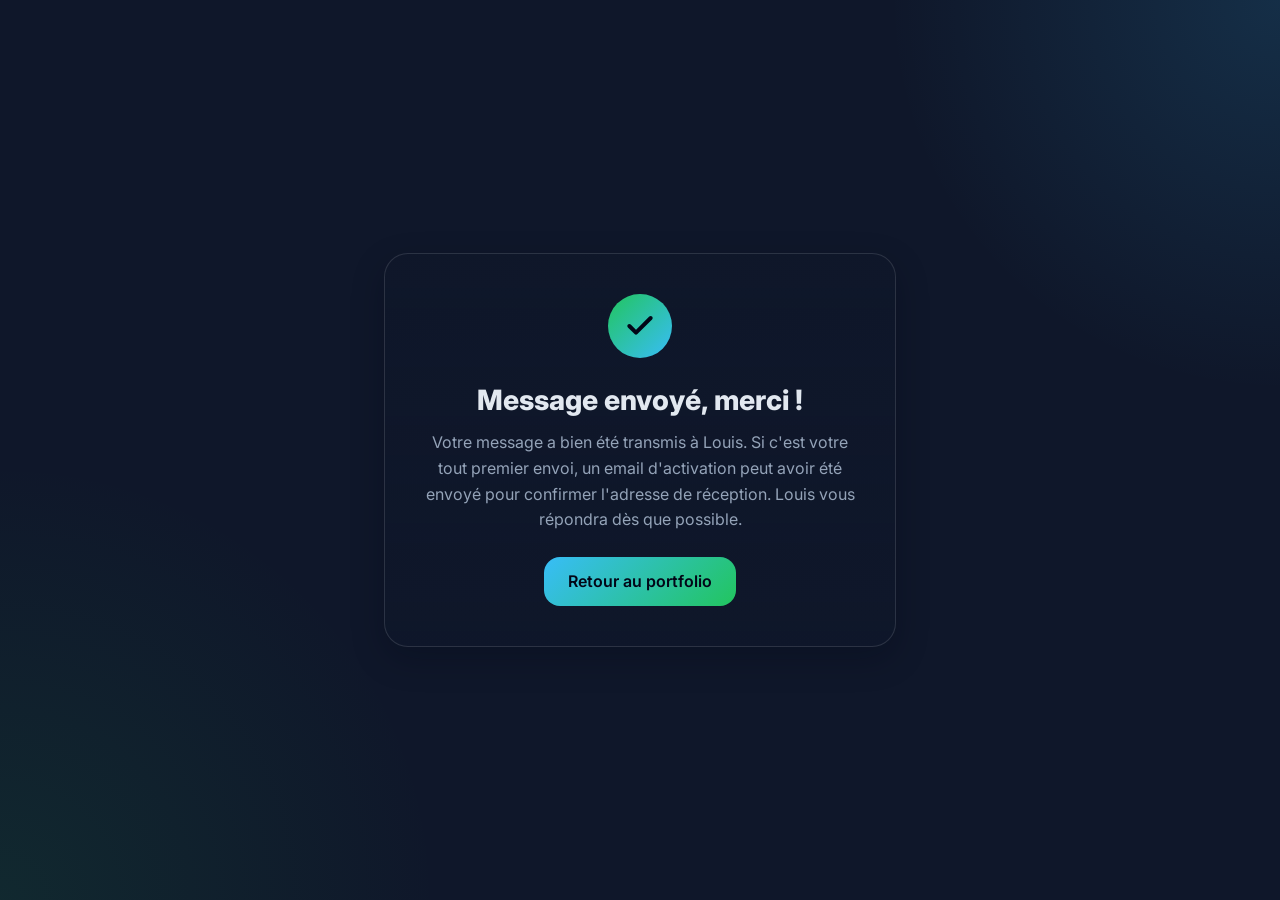
==== merci.html @ 9027954f "feat: add thank you page for message submission" ====
<!DOCTYPE html>
<html lang="fr">
<head>
  <meta charset="UTF-8" />
  <meta name="viewport" content="width=device-width, initial-scale=1.0" />
  <meta name="robots" content="noindex" />
  <title>Message envoyé — Louis Coulongeon</title>
  <link rel="preconnect" href="https://fonts.googleapis.com" />
  <link rel="preconnect" href="https://fonts.gstatic.com" crossorigin />
  <link
    href="https://fonts.googleapis.com/css2?family=Inter:wght@400;500;600;700;800&display=swap"
    rel="stylesheet"
  />
  <link rel="stylesheet" href="./css/base.css" />
  <style>
    .thanks {
      min-height: 100vh;
      display: grid;
      place-items: center;
      padding: 2rem 1.25rem;
      text-align: center;
    }
    .thanks-card {
      max-width: 32rem;
      padding: 2.5rem 2rem;
      border: 1px solid var(--color-border);
      border-radius: var(--radius-lg);
      background: linear-gradient(180deg, rgba(15, 23, 42, 0.72), rgba(15, 23, 42, 0.88));
      box-shadow: var(--shadow-soft);
    }
    .thanks-check {
      width: 64px;
      height: 64px;
      margin: 0 auto 1.25rem;
      display: grid;
      place-items: center;
      border-radius: 999px;
      color: #020617;
      background: linear-gradient(135deg, var(--color-secondary), var(--color-primary));
    }
    .thanks-check svg { width: 32px; height: 32px; }
    .thanks h1 {
      margin: 0 0 0.5rem;
      font-size: 1.75rem;
      font-weight: 800;
    }
    .thanks p {
      margin: 0 0 1.5rem;
      color: var(--color-text-muted);
    }
    .button {
      display: inline-block;
      padding: 0.75rem 1.5rem;
      border-radius: var(--radius-md);
      text-decoration: none;
      font-weight: 600;
      transition: var(--transition-fast);
    }
    .button-primary {
      color: #020617;
      background: linear-gradient(135deg, var(--color-primary), var(--color-secondary));
    }
    .button-primary:hover { transform: translateY(-1px); }
  </style>
</head>
<body>
  <main class="thanks">
    <div class="thanks-card">
      <div class="thanks-check" aria-hidden="true">
        <svg viewBox="0 0 24 24" fill="none" stroke="currentColor" stroke-width="3" stroke-linecap="round" stroke-linejoin="round">
          <polyline points="20 6 9 17 4 12"></polyline>
        </svg>
      </div>
      <h1>Message envoyé, merci !</h1>
      <p>
        Votre message a bien été transmis à Louis. Si c'est votre tout premier
        envoi, un email d'activation peut avoir été envoyé pour confirmer
        l'adresse de réception. Louis vous répondra dès que possible.
      </p>
      <a class="button button-primary" href="./index.html#contact">Retour au portfolio</a>
    </div>
  </main>
</body>
</html>
---- css/base.css ----
:root {
  --color-bg: #0f172a;
  --color-surface: #111c34;
  --color-surface-alt: #17233f;
  --color-card: #1e293b;
  --color-border: rgba(255, 255, 255, 0.12);

  --color-text: #e2e8f0;
  --color-text-muted: #94a3b8;

  --color-primary: #38bdf8;
  --color-primary-dark: #0ea5e9;
  --color-secondary: #22c55e;

  --shadow-sm: 0 10px 30px rgba(15, 23, 42, 0.18);
  --shadow-soft: 0 12px 32px rgba(2, 6, 23, 0.28);
  --shadow-lg: 0 20px 50px rgba(2, 6, 23, 0.35);

  --radius-sm: 0.75rem;
  --radius-md: 1rem;
  --radius-lg: 1.5rem;

  --container: 1200px;

  --transition-fast: 180ms ease;
  --transition-medium: 280ms ease;
}

*,
*::before,
*::after {
  box-sizing: border-box;
}

html {
  scroll-behavior: smooth;
}

body {
  margin: 0;
  min-height: 100vh;
  font-family: 'Inter', sans-serif;
  font-size: 16px;
  line-height: 1.6;
  color: var(--color-text);
  background:
    radial-gradient(circle at top right, rgba(56, 189, 248, 0.14), transparent 25%),
    radial-gradient(circle at bottom left, rgba(34, 197, 94, 0.10), transparent 28%),
    var(--color-bg);
}

img,
picture,
svg,
video {
  display: block;
  max-width: 100%;
}

a {
  color: inherit;
  text-decoration: none;
}

button,
input,
textarea,
select {
  font: inherit;
}

button {
  cursor: pointer;
}

h1,
h2,
h3,
p {
  margin: 0;
}

ul[role='list'] {
  list-style: none;
  margin: 0;
  padding: 0;
}

.skip-link {
  position: absolute;
  left: -9999px;
  top: auto;
}

.skip-link:focus {
  left: 1rem;
  top: 1rem;
  z-index: 1000;
  padding: 0.75rem 1rem;
  border-radius: var(--radius-sm);
  background: var(--color-primary);
  color: #020617;
}

:focus-visible {
  outline: 2px solid var(--color-primary);
  outline-offset: 3px;
}

@media (prefers-reduced-motion: reduce) {
  html {
    scroll-behavior: auto;
  }

  *,
  *::before,
  *::after {
    animation: none !important;
    transition: none !important;
  }
}
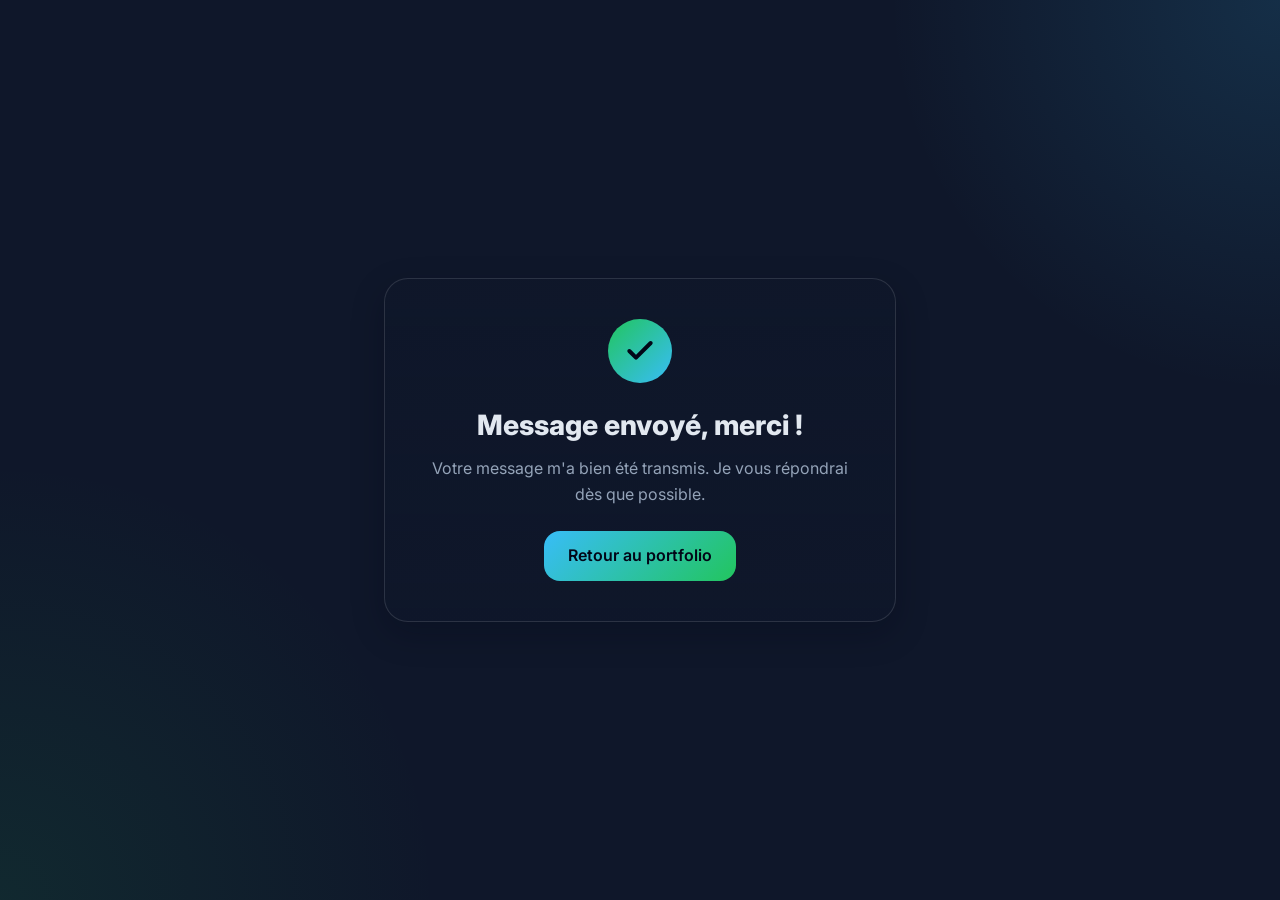
==== commit 8b7a925d: "refactor: simplify contact form and thank you page messages for clarity" ====
--- a/merci.html
+++ b/merci.html
@@ -73,9 +73,7 @@
       </div>
       <h1>Message envoyé, merci !</h1>
       <p>
-        Votre message a bien été transmis à Louis. Si c'est votre tout premier
-        envoi, un email d'activation peut avoir été envoyé pour confirmer
-        l'adresse de réception. Louis vous répondra dès que possible.
+        Votre message m'a bien été transmis. Je vous répondrai dès que possible.
       </p>
       <a class="button button-primary" href="./index.html#contact">Retour au portfolio</a>
     </div>
